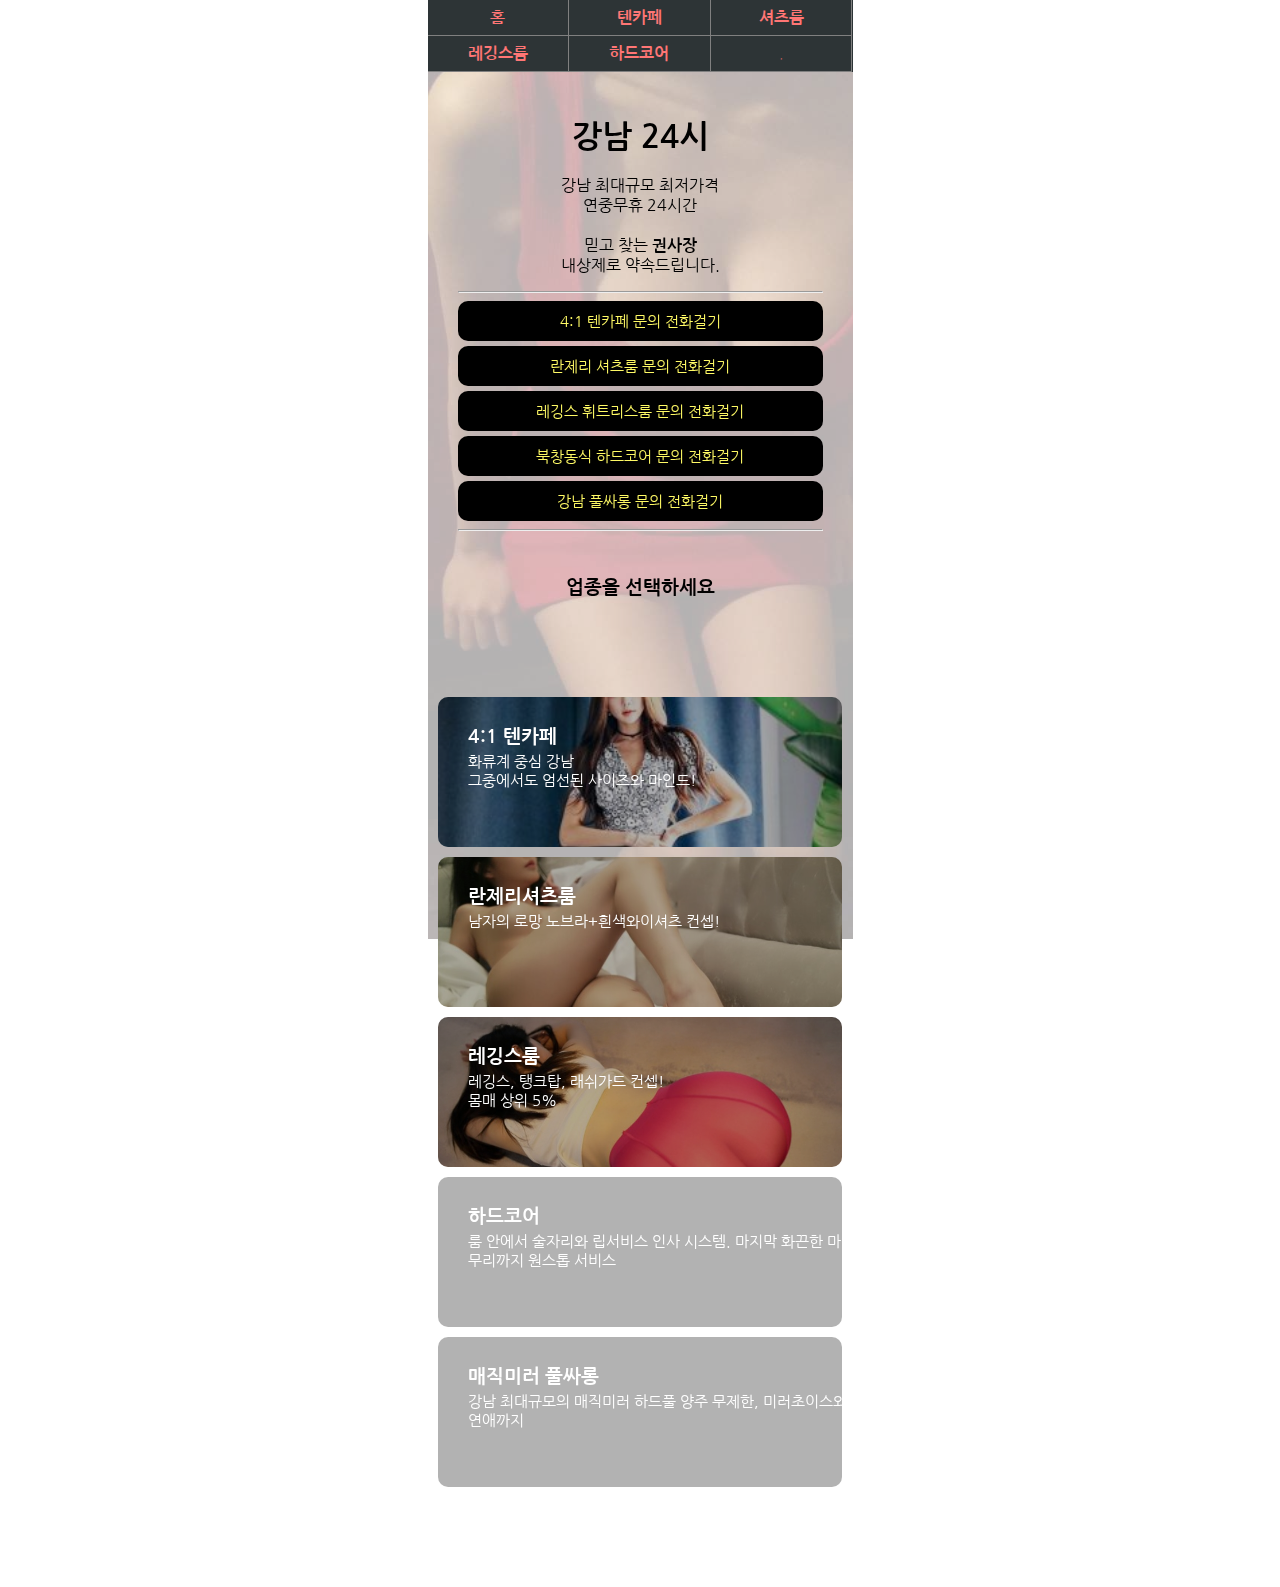
==== index.html @ 28d96a0c "Add files via upload" ====
<!DOCTYPE html>
<html lang="ko" dir="ltr">
  <head>
    <meta charset="utf-8">
    <meta name="viewport" content="width=device-width, initial-scale=1.0">
    <title>강남 권사장</title>
    <!-- NO SEO -->
    <!-- CSS -->
    <link rel="stylesheet" href="css/master.css">
    <link rel="stylesheet" href="css/indexCss.css">
    <link rel="stylesheet" href="css/mediaquery.css">
    <link href="https://fonts.googleapis.com/css?family=Nanum+Gothic:400,700,800&display=swap&subset=korean" rel="stylesheet">
    <link rel="stylesheet" href="https://use.fontawesome.com/releases/v5.8.2/css/all.css" integrity="sha384-oS3vJWv+0UjzBfQzYUhtDYW+Pj2yciDJxpsK1OYPAYjqT085Qq/1cq5FLXAZQ7Ay" crossorigin="anonymous">
  </head>
  <body>
    <nav>
      <ul class="fixedNav">
        <li><a href="index.html">홈</a></li>
        <li><a href="pages/ten.html">텐카페</a></li>
        <li><a href="pages/shirt.html">셔츠룸</a></li>
        <li><a href="pages/leging.html">레깅스룸</a></li>
        <li><a href="pages/hard.html">하드코어</a></li>
        <li><a style="font-size:8px;">.</a></li>
      </ul>
    </nav>
    <div class="bodyBackgroundImg"></div>
      <main>
        <div class="mainDescription">
          <h1>강남 24시</h1>
          <p>
            강남 최대규모 최저가격
            <br>
            연중무휴 24시간
            <br><br>
            믿고 찾는 <b>권사장</b>
            <br>
            내상제로 약속드립니다.
          </p>
          <hr>
          <div class="callBannerBox">
            <a href="tel:010-6454-9561">
              4:1 텐카페 문의 전화걸기 <i class="fas fa-phone-square"></i>
            </a>
          </div>
          <div class="callBannerBox">
            <a href="tel:010-2591-6202">
              란제리 셔츠룸 문의 전화걸기 <i class="fas fa-phone-square"></i>
            </a>
          </div>
          <div class="callBannerBox">
            <a href="tel:010-6454-9561">
              레깅스 휘트리스룸 문의 전화걸기 <i class="fas fa-phone-square"></i>
            </a>
          </div>
          <div class="callBannerBox">
            <a href="tel:010-9845-6584">
              북창동식 하드코어 문의 전화걸기 <i class="fas fa-phone-square"></i>
            </a>
          </div>
          <div class="callBannerBox">
            <a href="tel:010-9845-6584">
              강남 풀싸롱 문의 전화걸기 <i class="fas fa-phone-square"></i>
            </a>
          </div>
          <hr>
          <br>
          <h3>업종을 선택하세요</h3>
        </div>
        <div class="mainCategory">
          <a href="pages/ten.html">
            <div class="imageDark">
              <div class="mainCategorys" id="ten">
                <h3>4:1 텐카페</h3>
                <p>화류계 중심 강남<br>그중에서도 엄선된 사이즈와 마인드!</p>
                <i class="fas fa-angle-double-right"></i>
              </div>
            </div>
          </a>
          <a href="pages/shirt.html">
            <div class="imageDark">
              <div class="mainCategorys" id="shirt">
                <h3>란제리셔츠룸</h3>
                <p>남자의 로망 노브라+흰색와이셔츠 컨셉!</p>
                <i class="fas fa-angle-double-right"></i>
              </div>
            </div>
          </a>
          <a href="pages/leging.html">
            <div class="imageDark">
              <div class="mainCategorys" id="leging">
                <h3>레깅스룸</h3>
                <p>레깅스, 탱크탑, 래쉬가드 컨셉!<br>몸매 상위 5%</p>
                <i class="fas fa-angle-double-right"></i>
              </div>
            </div>
          </a>
          <a href="pages/hard.html" target="_blank">
            <div class="imageDark">
              <div class="mainCategorys" id="hard">
                <h3>하드코어</h3>
                <p>룸 안에서 술자리와 립서비스 인사 시스템. 마지막 화끈한 마무리까지 원스톱 서비스</p>
                <i class="fas fa-angle-double-right"></i>
              </div>
            </div>
          </a>
          <a href="pages/full.html" target="_blank">
            <div class="imageDark">
              <div class="mainCategorys" id="full">
                <h3>매직미러 풀싸롱</h3>
                <p>강남 최대규모의 매직미러 하드풀 양주 무제한, 미러초이스와 연애까지</p>
                <i class="fas fa-angle-double-right"></i>
              </div>
            </div>
          </a>
        </div>
      </main>
      <!--
    <footer>
      <a class="fixedFooter" href="https://open.kakao.com/o/snA5A8pb">카카오 익명 오픈채팅 문의하기 터치</a>
    </footer>
      -->
  </body>
</html>
---- css/master.css ----
*{
  font-family: 'Nanum Gothic', sans-serif;
}
body{
  margin: auto;
  position: relative;
  padding-top: 100px;
  margin-bottom: 100px;
}
a{
  text-decoration: none;
  color: #ff7675;
}
ul.fixedNav{
  list-style: none;
  position: fixed;
  top: 0;
  padding: 0;
  margin: 0;
  background-color: #2d3436;
  width: 100%;
  text-align: center;
  box-sizing: border-box;
  z-index: 1;
}
ul.fixedNav li{
  display: inline;
  float: left;
  width: 33.33%;
  font-weight: 700;
  box-sizing: border-box;
  border-bottom: 1px solid gray;
  border-right: 1px solid gray;
  padding: 10px 0 10px 0;
}
ul.fixedNav li.rightMenu{
  border-right: none;
}
ul.fixedNav li a{
  animation: navColor 4s infinite;
  -webkit-animation: navColor 4s infinite;
  -ms-animation: navColor 4s infinite;
  -moz-animation: navColor 4s infinite;
  -o-animation: navColor 4s infinite;
}
-webkit-@keyframes navColor {
  0%{color: #ff7675;}
  33%{color: #74b9ff;}
  66%{color: #00cec9;}
  100%{color: #ff7675;}
}
-ms-@keyframes navColor {
  0%{color: #ff7675;}
  33%{color: #74b9ff;}
  66%{color: #00cec9;}
  100%{color: #ff7675;}
}
-moz-@keyframes navColor {
  0%{color: #ff7675;}
  33%{color: #74b9ff;}
  66%{color: #00cec9;}
  100%{color: #ff7675;}
}
-o-@keyframes navColor {
  0%{color: #ff7675;}
  33%{color: #74b9ff;}
  66%{color: #00cec9;}
  100%{color: #ff7675;}
}
@keyframes navColor {
  0%{color: #ff7675;}
  33%{color: #74b9ff;}
  66%{color: #00cec9;}
  100%{color: #ff7675;}
}



footer a{
  position: fixed;
  bottom: 0;
  background-color: #2d3436;
  color: #ff7675;
  width: 100%;
  text-align: center;
  font-weight: 700;
  padding: 10px;
  box-sizing: border-box;
  animation: footerColor 4s infinite;
  -webkit-animation: footerColor 4s infinite;
  -ms-animation: footerColor 4s infinite;
  -moz-animation: footerColor 4s infinite;
  -o-animation: footerColor 4s infinite;
}
-webkit-@keyframes footerColor {
  0%{color: #ff7675; border-color: #ff7675;}
  33%{color: #74b9ff; border-color: #74b9ff;}
  66%{color: #00cec9; border-color: #00cec9;}
  100%{color: #ff7675; border-color: #ff7675;}
}
-ms-@keyframes footerColor {
  0%{color: #ff7675; border-color: #ff7675;}
  33%{color: #74b9ff; border-color: #74b9ff;}
  66%{color: #00cec9; border-color: #00cec9;}
  100%{color: #ff7675; border-color: #ff7675;}
}
-moz-@keyframes footerColor {
  0%{color: #ff7675; border-color: #ff7675;}
  33%{color: #74b9ff; border-color: #74b9ff;}
  66%{color: #00cec9; border-color: #00cec9;}
  100%{color: #ff7675; border-color: #ff7675;}
}
-o-@keyframes footerColor {
  0%{color: #ff7675; border-color: #ff7675;}
  33%{color: #74b9ff; border-color: #74b9ff;}
  66%{color: #00cec9; border-color: #00cec9;}
  100%{color: #ff7675; border-color: #ff7675;}
}
@keyframes footerColor {
  0%{color: #ff7675; border-color: #ff7675;}
  33%{color: #74b9ff; border-color: #74b9ff;}
  66%{color: #00cec9; border-color: #00cec9;}
  100%{color: #ff7675; border-color: #ff7675;}
}
---- css/indexCss.css ----
div.bodyBackgroundImg{
  background-image: url('../images/mainbodycover1.jpg');
  background-size: cover;
  background-repeat: no-repeat;
  width: 100%;
  height: 100%;
  position: fixed;
  top: 39px;
  opacity: 0.3;
  max-width: 425px;
  z-index: -1;
}

div.mainDescription{
  text-align: center;
  margin: 0 30px;
}

div.callBannerBox{
  width: 100%;
  background-color: black;
  border-radius: 10px;
  padding: 10px;
  margin: 5px 0;
  box-sizing: border-box;
}
div.callBannerBox a{
  color: #fffa65;
  font-size: 15px;
}
div.callBannerBox a i{
  color: #ff7675;
}


div.mainCategory{
  box-sizing: border-box;
  margin-top: 100px;
}

.imageDark{
  position: relative;
}
.imageDark::before{
  content: "";
  position: absolute;
  top: 0;
  left: 0;
  right: 0;
  bottom: 0;
  background: rgba(0, 0, 0, 0.3);
  width: 95%;
  margin: auto;
  border-radius: 10px;
}

div.mainCategorys{
  background-size: cover;
  background-repeat: no-repeat;
  width: 95%;
  height: 150px;
  box-sizing: border-box;
  margin: 0 auto 10px auto;
  border-radius: 10px;
  padding: 30px;
}
#shirt{
  background-image: url('../images/maincover1.jpg');
}
#leging{
  background-image: url('../images/maincover2.jpg');
}
#ten{
  background-image: url('../images/maincover3.jpg');
}
div.mainCategorys h3{
  position: absolute;
  margin: 0;
  color: white;
}
div.mainCategorys p{
  position: absolute;
  top: 50px;
  color: white;
  font-size: 15px;
  margin: 5px 0;
}
div.mainCategorys i{
  position: absolute;
  right: 30px;
  bottom: 20px;
  -webkit-animation: categoryI 2s infinite;
  -ms-animation: categoryI 2s infinite;
  -moz-animation: categoryI 2s infinite;
  -o-animation: categoryI 2s infinite;
  animation: categoryI 2s infinite;
}
-webkit-@keyframes categoryI {
  0%{padding-right: 10px;}
  33%{color: #74b9ff;}
  66%{color: #00cec9;}
  100%{color: #ff7675;}
}
-ms-@keyframes categoryI {
  0%{padding-right: 10px;}
  33%{color: #74b9ff;}
  66%{color: #00cec9;}
  100%{color: #ff7675;}
}
-moz-@keyframes categoryI {
  0%{padding-right: 10px;}
  33%{color: #74b9ff;}
  66%{color: #00cec9;}
  100%{color: #ff7675;}
}
-o-@keyframes categoryI {
  0%{padding-right: 10px;}
  33%{color: #74b9ff;}
  66%{color: #00cec9;}
  100%{color: #ff7675;}
}
@keyframes categoryI {
  0%{padding-right: 10px;}
  33%{color: #74b9ff;}
  66%{color: #00cec9;}
  100%{color: #ff7675;}
}
---- css/mediaquery.css ----
@media (min-width: 425px) {
  body{
    max-width: 425px;
  }
  ul.fixedNav, footer a{
    max-width: 425px;
  }
}
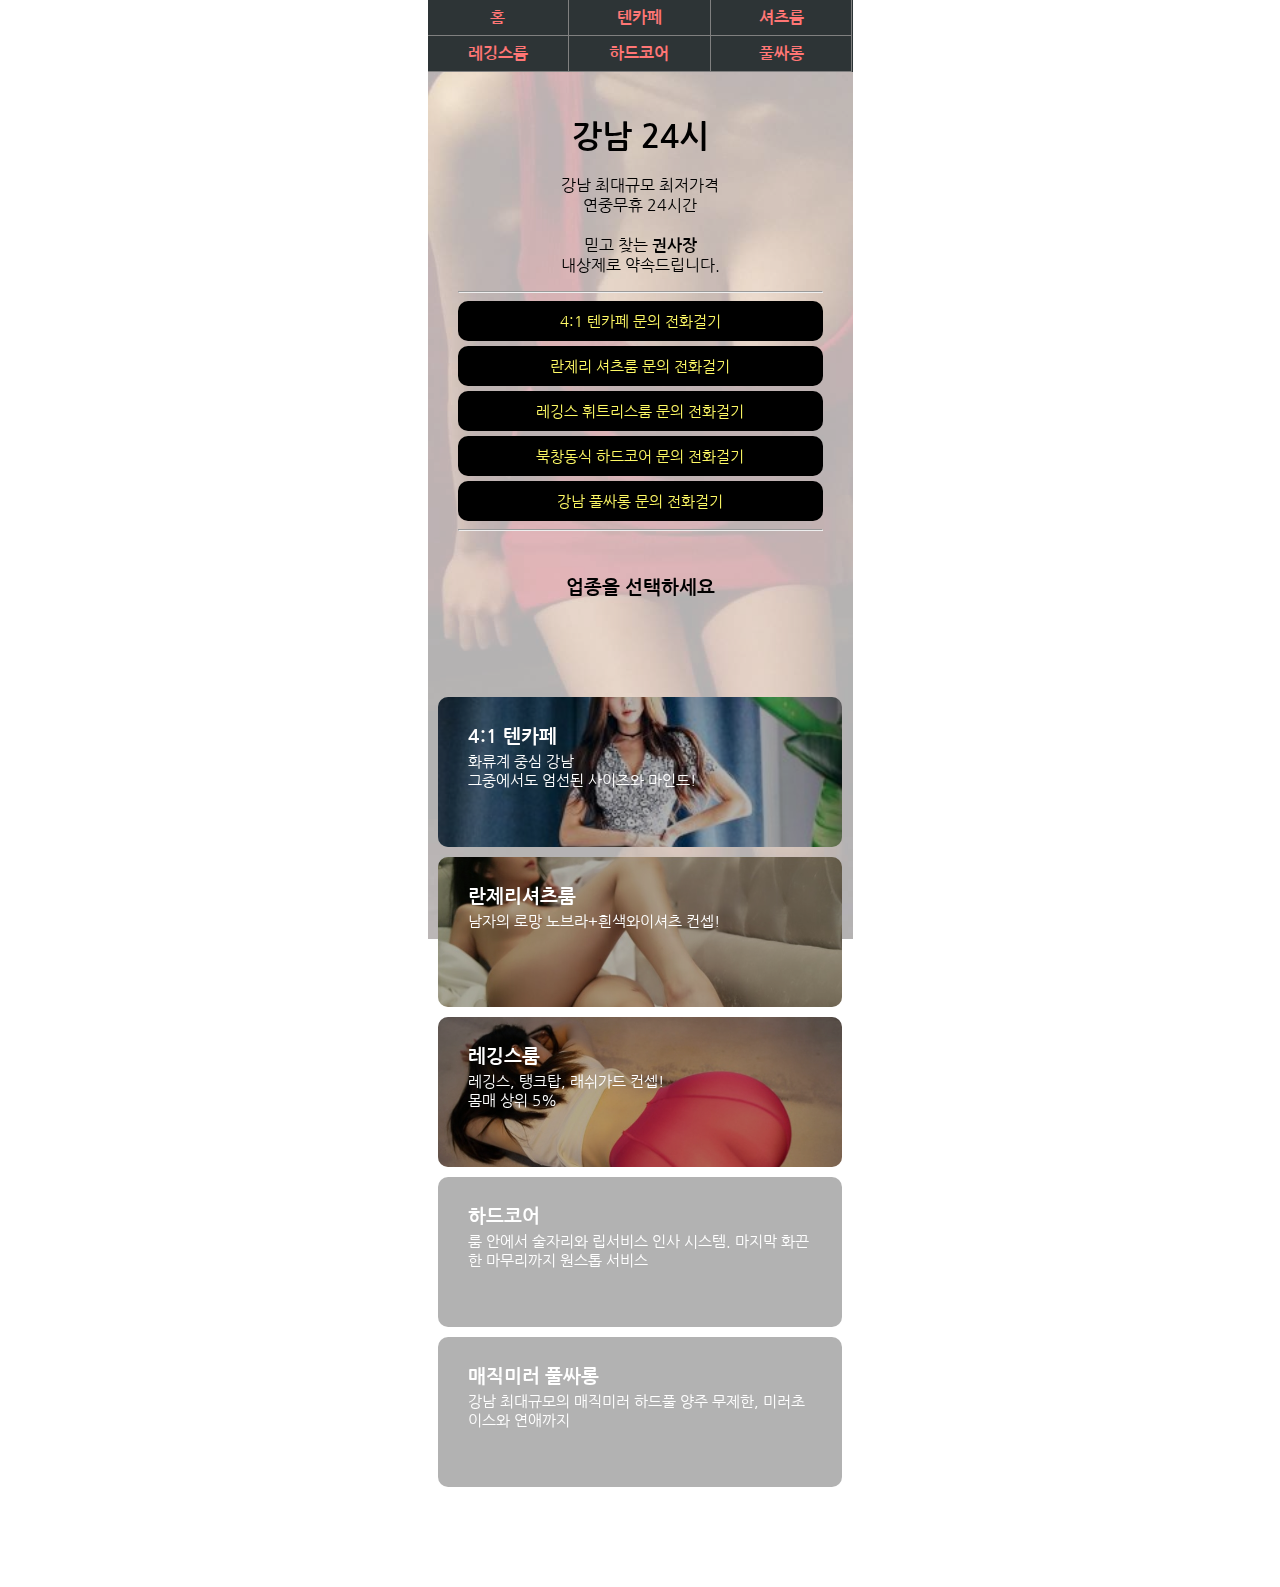
==== commit e3cc3311: "Add files via upload" ====
--- a/index.html
+++ b/index.html
@@ -20,7 +20,7 @@
         <li><a href="pages/shirt.html">셔츠룸</a></li>
         <li><a href="pages/leging.html">레깅스룸</a></li>
         <li><a href="pages/hard.html">하드코어</a></li>
-        <li><a style="font-size:8px;">.</a></li>
+        <li><a href="pages/full.html">풀싸롱</a></li>
       </ul>
     </nav>
     <div class="bodyBackgroundImg"></div>
--- a/css/indexCss.css
+++ b/css/indexCss.css
@@ -73,6 +73,12 @@
 #ten{
   background-image: url('../images/maincover3.jpg');
 }
+#hard{
+  background-image: url('../images/maincover4.jpg');
+}
+#full{
+  background-image: url('../images/maincover5.jpg');
+}
 div.mainCategorys h3{
   position: absolute;
   margin: 0;
@@ -83,7 +89,7 @@
   top: 50px;
   color: white;
   font-size: 15px;
-  margin: 5px 0;
+  margin: 5px 35px 5px 0;
 }
 div.mainCategorys i{
   position: absolute;
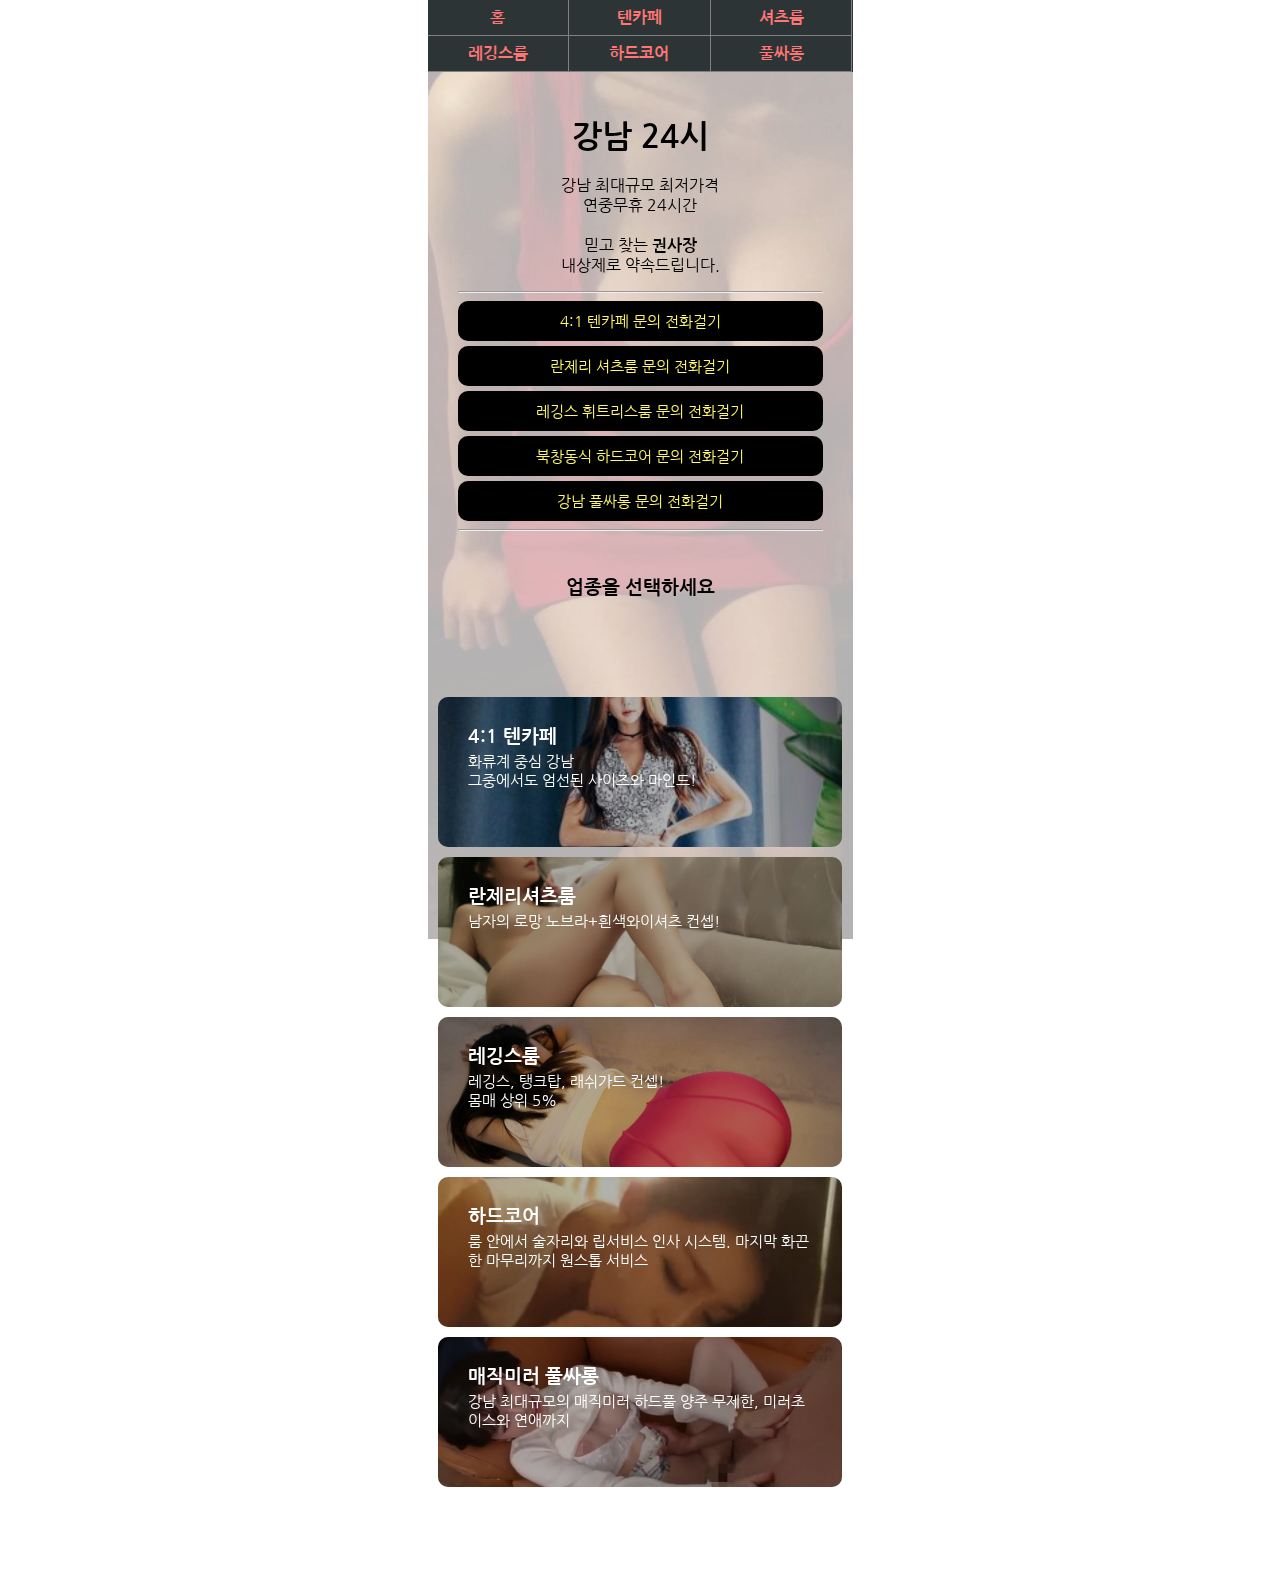
==== commit 7a12b1d8: "Add files via upload" ====
--- a/index.html
+++ b/index.html
@@ -12,7 +12,7 @@
     <link href="https://fonts.googleapis.com/css?family=Nanum+Gothic:400,700,800&display=swap&subset=korean" rel="stylesheet">
     <link rel="stylesheet" href="https://use.fontawesome.com/releases/v5.8.2/css/all.css" integrity="sha384-oS3vJWv+0UjzBfQzYUhtDYW+Pj2yciDJxpsK1OYPAYjqT085Qq/1cq5FLXAZQ7Ay" crossorigin="anonymous">
   </head>
-  <body>
+  <body oncontextmenu='return false' onselectstart='return false' ondragstart='return false'>
     <nav>
       <ul class="fixedNav">
         <li><a href="index.html">홈</a></li>
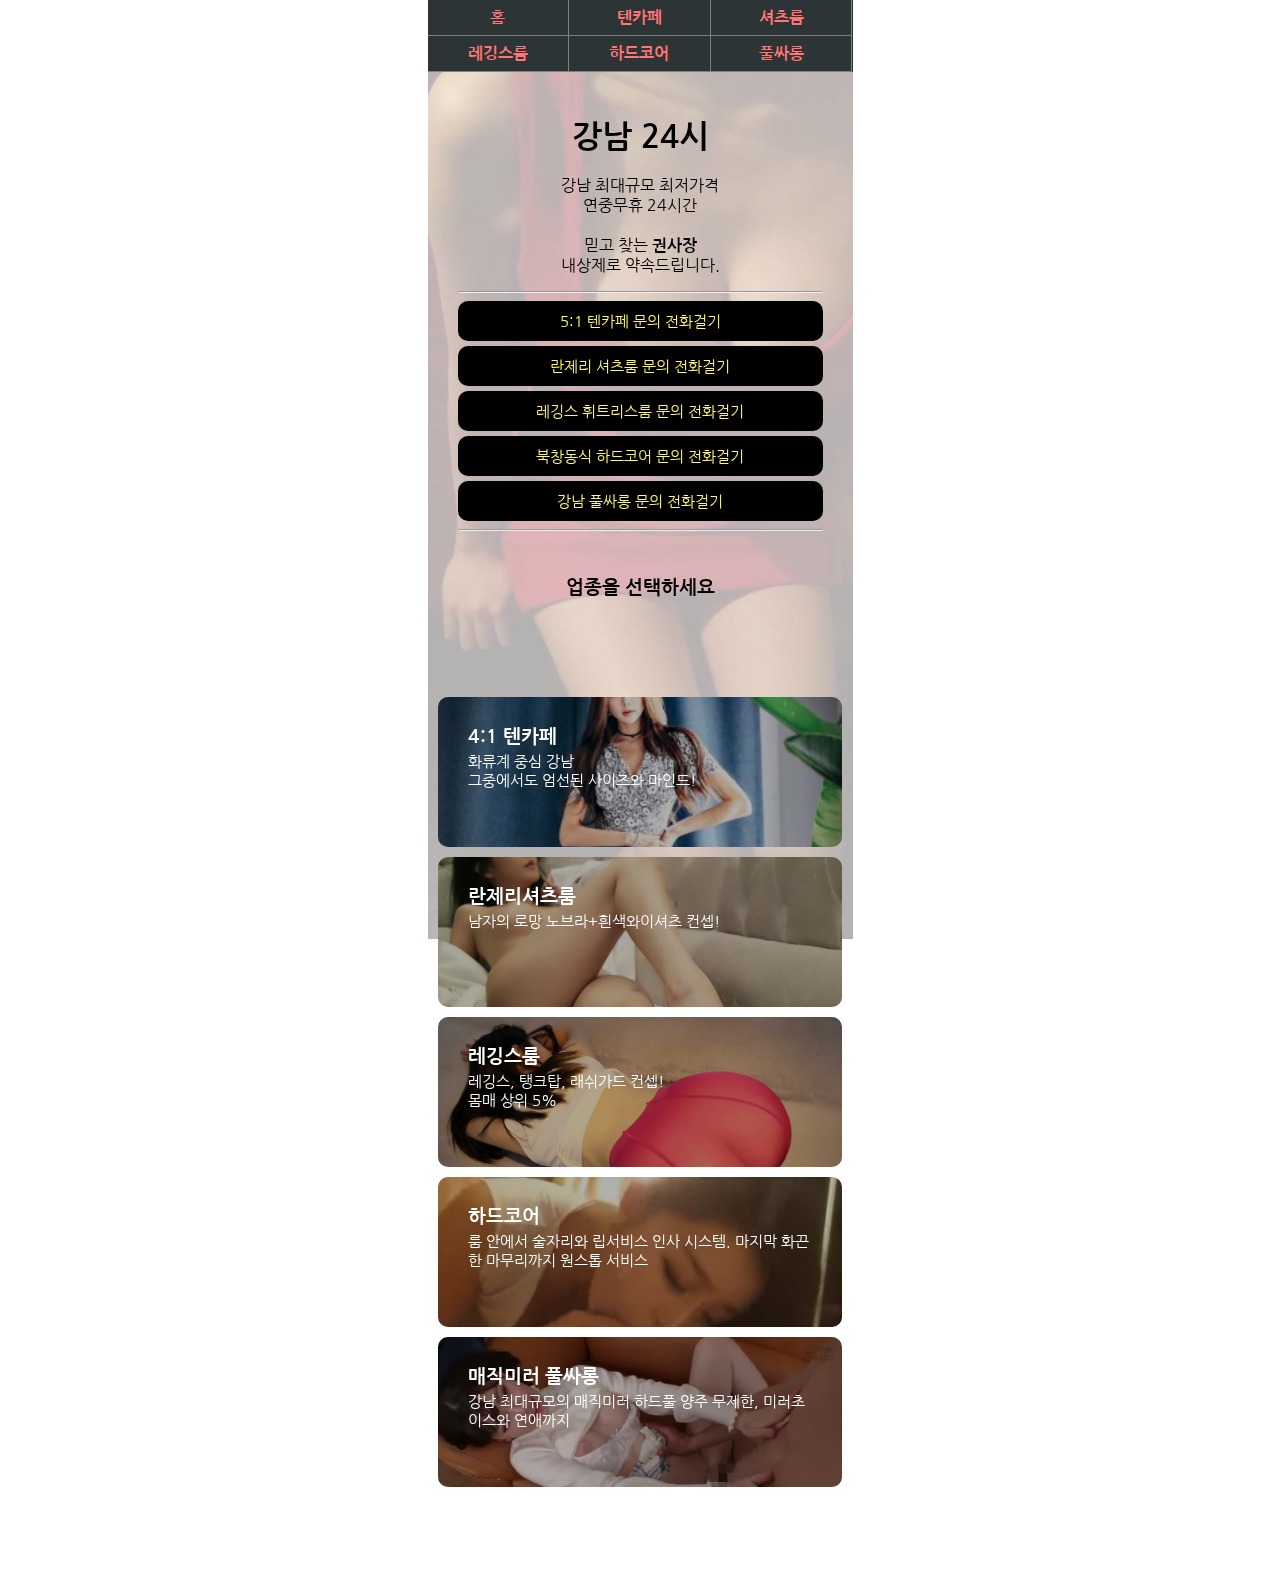
==== commit 78326537: "Add files via upload" ====
--- a/index.html
+++ b/index.html
@@ -38,8 +38,8 @@
           </p>
           <hr>
           <div class="callBannerBox">
-            <a href="tel:010-6454-9561">
-              4:1 텐카페 문의 전화걸기 <i class="fas fa-phone-square"></i>
+            <a href="tel:010-5942-2211">
+              5:1 텐카페 문의 전화걸기 <i class="fas fa-phone-square"></i>
             </a>
           </div>
           <div class="callBannerBox">
@@ -48,7 +48,7 @@
             </a>
           </div>
           <div class="callBannerBox">
-            <a href="tel:010-6454-9561">
+            <a href="tel:010-5942-2211">
               레깅스 휘트리스룸 문의 전화걸기 <i class="fas fa-phone-square"></i>
             </a>
           </div>
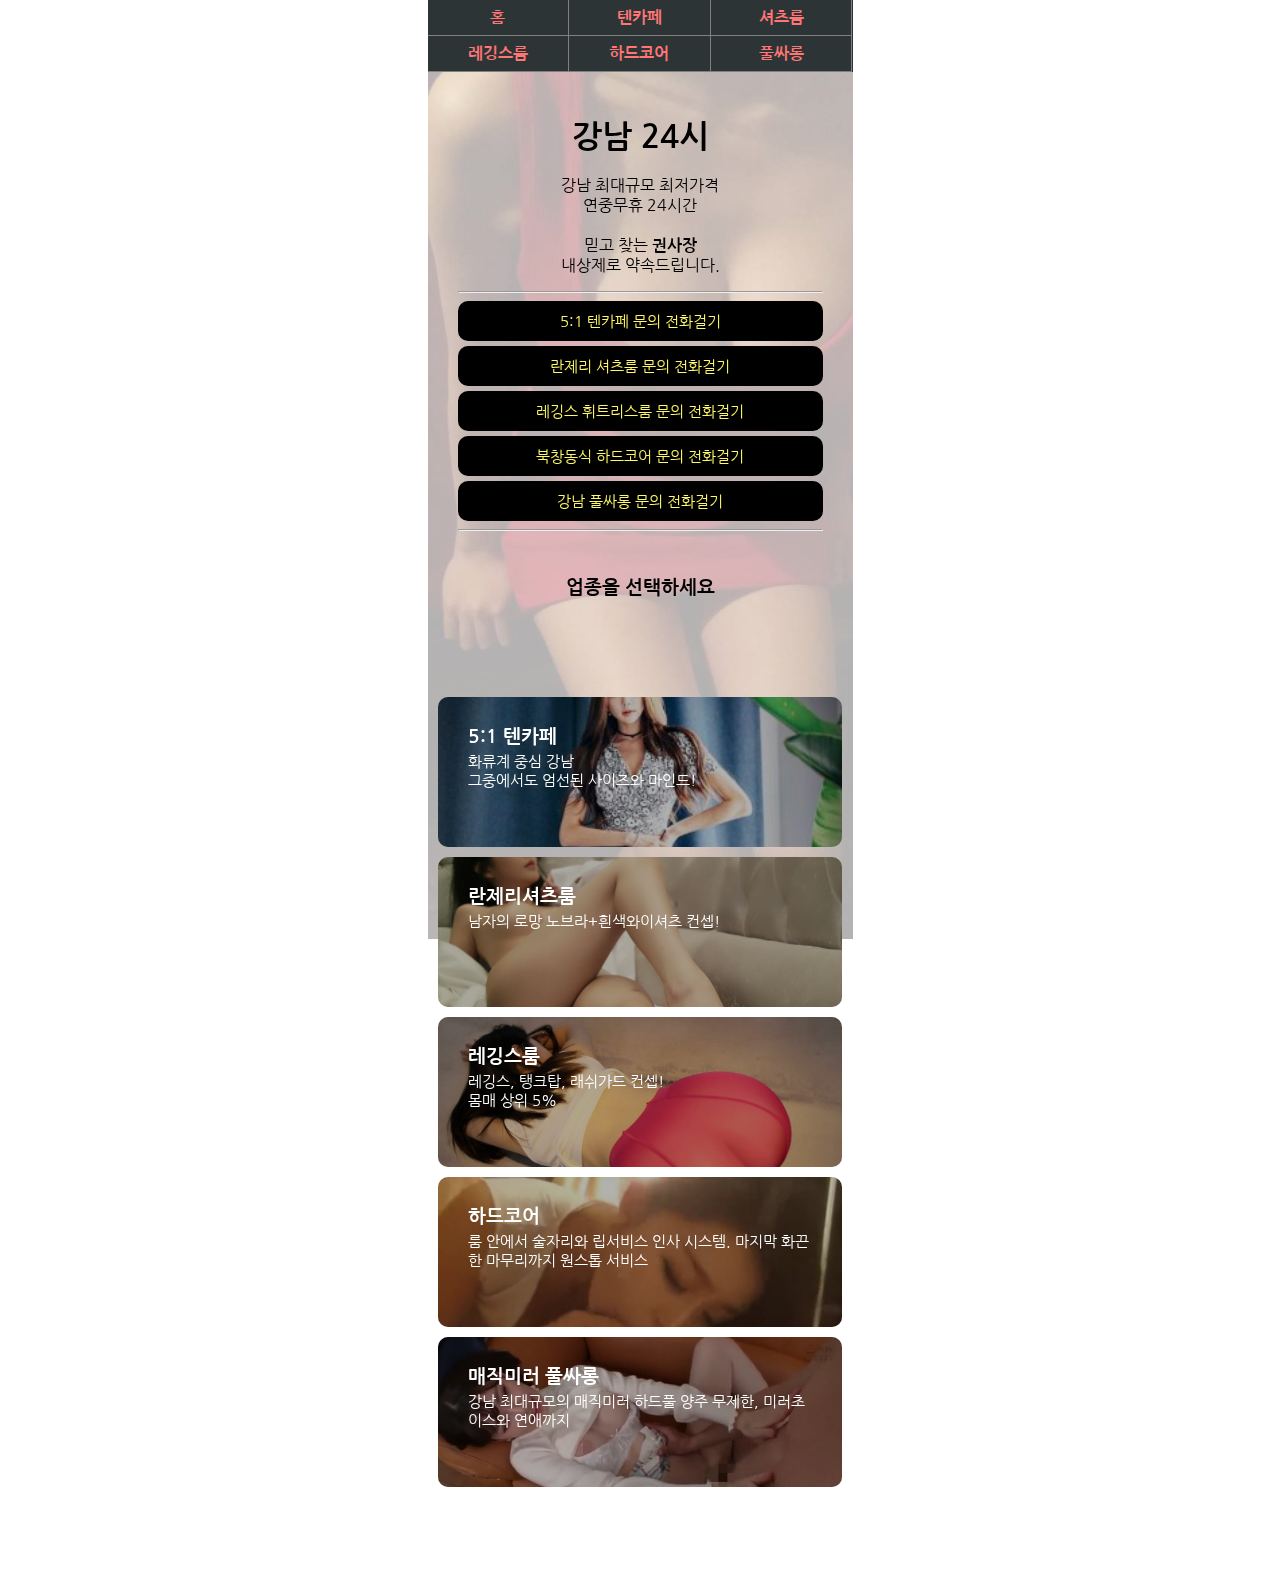
==== commit 09a441eb: "Add files via upload" ====
--- a/index.html
+++ b/index.html
@@ -70,7 +70,7 @@
           <a href="pages/ten.html">
             <div class="imageDark">
               <div class="mainCategorys" id="ten">
-                <h3>4:1 텐카페</h3>
+                <h3>5:1 텐카페</h3>
                 <p>화류계 중심 강남<br>그중에서도 엄선된 사이즈와 마인드!</p>
                 <i class="fas fa-angle-double-right"></i>
               </div>
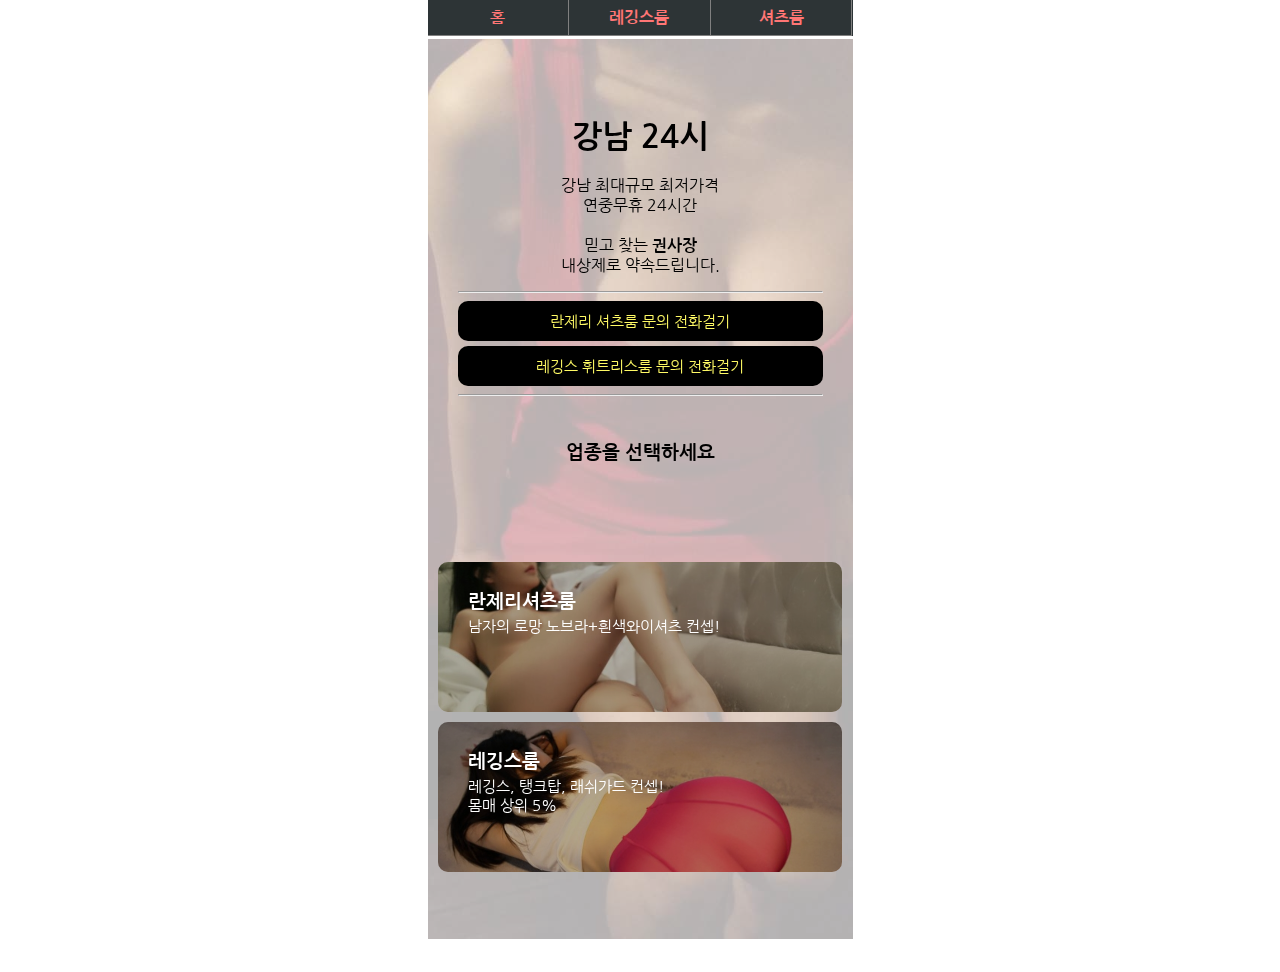
==== commit af2a4257: "Add files via upload" ====
--- a/index.html
+++ b/index.html
@@ -16,11 +16,8 @@
     <nav>
       <ul class="fixedNav">
         <li><a href="index.html">홈</a></li>
-        <li><a href="pages/ten.html">텐카페</a></li>
+        <li><a href="pages/leging.html">레깅스룸</a></li>
         <li><a href="pages/shirt.html">셔츠룸</a></li>
-        <li><a href="pages/leging.html">레깅스룸</a></li>
-        <li><a href="pages/hard.html">하드코어</a></li>
-        <li><a href="pages/full.html">풀싸롱</a></li>
       </ul>
     </nav>
     <div class="bodyBackgroundImg"></div>
@@ -38,28 +35,13 @@
           </p>
           <hr>
           <div class="callBannerBox">
-            <a href="tel:010-5942-2211">
-              5:1 텐카페 문의 전화걸기 <i class="fas fa-phone-square"></i>
-            </a>
-          </div>
-          <div class="callBannerBox">
-            <a href="tel:010-2591-6202">
+            <a href="tel:010-2179-2672">
               란제리 셔츠룸 문의 전화걸기 <i class="fas fa-phone-square"></i>
             </a>
           </div>
           <div class="callBannerBox">
-            <a href="tel:010-5942-2211">
+            <a href="tel:010-2179-2672">
               레깅스 휘트리스룸 문의 전화걸기 <i class="fas fa-phone-square"></i>
-            </a>
-          </div>
-          <div class="callBannerBox">
-            <a href="tel:010-9845-6584">
-              북창동식 하드코어 문의 전화걸기 <i class="fas fa-phone-square"></i>
-            </a>
-          </div>
-          <div class="callBannerBox">
-            <a href="tel:010-9845-6584">
-              강남 풀싸롱 문의 전화걸기 <i class="fas fa-phone-square"></i>
             </a>
           </div>
           <hr>
@@ -67,15 +49,6 @@
           <h3>업종을 선택하세요</h3>
         </div>
         <div class="mainCategory">
-          <a href="pages/ten.html">
-            <div class="imageDark">
-              <div class="mainCategorys" id="ten">
-                <h3>5:1 텐카페</h3>
-                <p>화류계 중심 강남<br>그중에서도 엄선된 사이즈와 마인드!</p>
-                <i class="fas fa-angle-double-right"></i>
-              </div>
-            </div>
-          </a>
           <a href="pages/shirt.html">
             <div class="imageDark">
               <div class="mainCategorys" id="shirt">
@@ -94,24 +67,6 @@
               </div>
             </div>
           </a>
-          <a href="pages/hard.html" target="_blank">
-            <div class="imageDark">
-              <div class="mainCategorys" id="hard">
-                <h3>하드코어</h3>
-                <p>룸 안에서 술자리와 립서비스 인사 시스템. 마지막 화끈한 마무리까지 원스톱 서비스</p>
-                <i class="fas fa-angle-double-right"></i>
-              </div>
-            </div>
-          </a>
-          <a href="pages/full.html" target="_blank">
-            <div class="imageDark">
-              <div class="mainCategorys" id="full">
-                <h3>매직미러 풀싸롱</h3>
-                <p>강남 최대규모의 매직미러 하드풀 양주 무제한, 미러초이스와 연애까지</p>
-                <i class="fas fa-angle-double-right"></i>
-              </div>
-            </div>
-          </a>
         </div>
       </main>
       <!--
